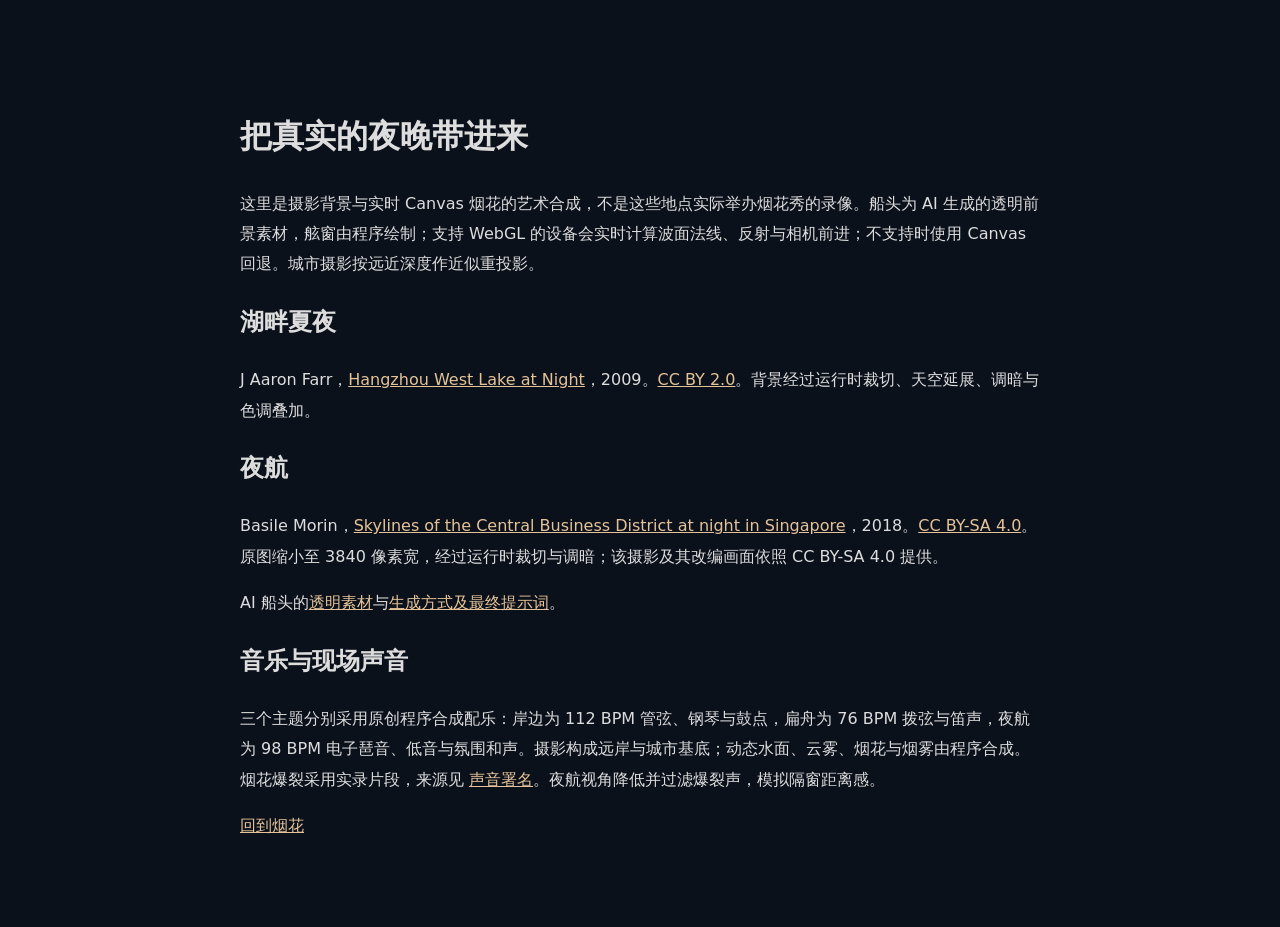
==== credits.html @ 61e3f456 "Publish immersive fireworks experience on GitHub Pages" ====
<!doctype html><html lang="zh-CN"><meta charset="utf-8"><meta name="viewport" content="width=device-width,initial-scale=1"><title>焰场 · 摄影与声音来源</title><style>body{background:#0b111b;color:#ddd;font:16px/1.9 system-ui;max-width:800px;margin:60px auto;padding:25px}a{color:#e5c39a}</style><h1>把真实的夜晚带进来</h1><p>这里是摄影背景与实时 Canvas 烟花的艺术合成，不是这些地点实际举办烟花秀的录像。船头为 AI 生成的透明前景素材，舷窗由程序绘制；支持 WebGL 的设备会实时计算波面法线、反射与相机前进；不支持时使用 Canvas 回退。城市摄影按远近深度作近似重投影。</p><h2>湖畔夏夜</h2><p>J Aaron Farr，<a href="https://commons.wikimedia.org/wiki/File:Hangzhou_West_Lake_at_Night.jpg">Hangzhou West Lake at Night</a>，2009。<a href="https://creativecommons.org/licenses/by/2.0/">CC BY 2.0</a>。背景经过运行时裁切、天空延展、调暗与色调叠加。</p><h2>夜航</h2><p>Basile Morin，<a href="https://commons.wikimedia.org/wiki/File:Skylines_of_the_Central_Business_District_at_night_in_Singapore.jpg">Skylines of the Central Business District at night in Singapore</a>，2018。<a href="https://creativecommons.org/licenses/by-sa/4.0/">CC BY-SA 4.0</a>。原图缩小至 3840 像素宽，经过运行时裁切与调暗；该摄影及其改编画面依照 CC BY-SA 4.0 提供。</p><p>AI 船头的<a href="assets/boat.png">透明素材</a>与<a href="generation-notes.txt">生成方式及最终提示词</a>。</p><h2>音乐与现场声音</h2><p>三个主题分别采用原创程序合成配乐：岸边为 112 BPM 管弦、钢琴与鼓点，扁舟为 76 BPM 拨弦与笛声，夜航为 98 BPM 电子琶音、低音与氛围和声。摄影构成远岸与城市基底；动态水面、云雾、烟花与烟雾由程序合成。烟花爆裂采用实录片段，来源见 <a href="audio-credits.txt">声音署名</a>。夜航视角降低并过滤爆裂声，模拟隔窗距离感。</p><a href="index.html">回到烟花</a></html>
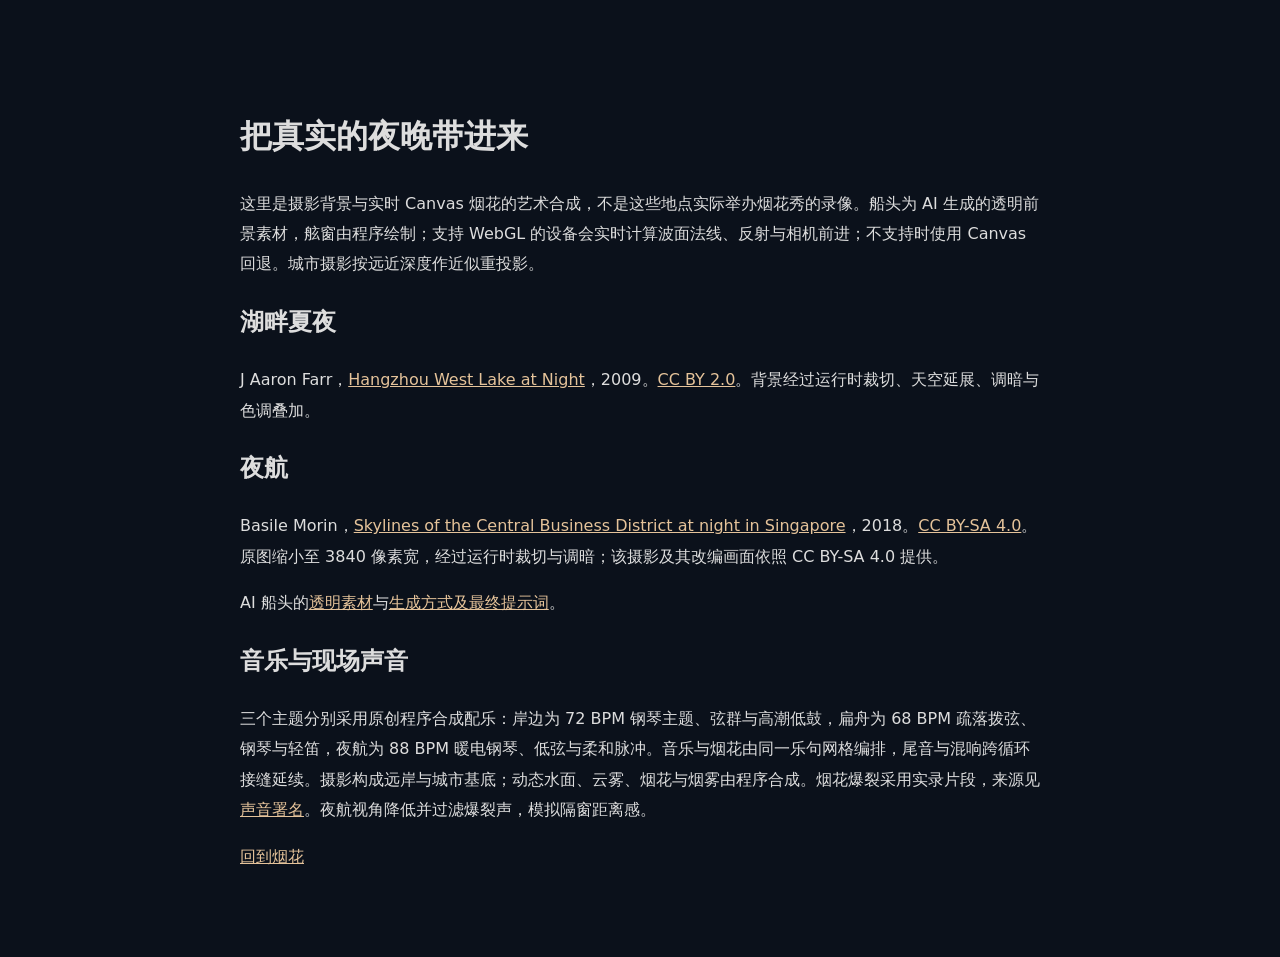
==== commit e0647176: "Match theme scores to fireworks, calibrate audio output and smooth frame pacing" ====
--- a/credits.html
+++ b/credits.html
@@ -1 +1 @@
-<!doctype html><html lang="zh-CN"><meta charset="utf-8"><meta name="viewport" content="width=device-width,initial-scale=1"><title>焰场 · 摄影与声音来源</title><style>body{background:#0b111b;color:#ddd;font:16px/1.9 system-ui;max-width:800px;margin:60px auto;padding:25px}a{color:#e5c39a}</style><h1>把真实的夜晚带进来</h1><p>这里是摄影背景与实时 Canvas 烟花的艺术合成，不是这些地点实际举办烟花秀的录像。船头为 AI 生成的透明前景素材，舷窗由程序绘制；支持 WebGL 的设备会实时计算波面法线、反射与相机前进；不支持时使用 Canvas 回退。城市摄影按远近深度作近似重投影。</p><h2>湖畔夏夜</h2><p>J Aaron Farr，<a href="https://commons.wikimedia.org/wiki/File:Hangzhou_West_Lake_at_Night.jpg">Hangzhou West Lake at Night</a>，2009。<a href="https://creativecommons.org/licenses/by/2.0/">CC BY 2.0</a>。背景经过运行时裁切、天空延展、调暗与色调叠加。</p><h2>夜航</h2><p>Basile Morin，<a href="https://commons.wikimedia.org/wiki/File:Skylines_of_the_Central_Business_District_at_night_in_Singapore.jpg">Skylines of the Central Business District at night in Singapore</a>，2018。<a href="https://creativecommons.org/licenses/by-sa/4.0/">CC BY-SA 4.0</a>。原图缩小至 3840 像素宽，经过运行时裁切与调暗；该摄影及其改编画面依照 CC BY-SA 4.0 提供。</p><p>AI 船头的<a href="assets/boat.png">透明素材</a>与<a href="generation-notes.txt">生成方式及最终提示词</a>。</p><h2>音乐与现场声音</h2><p>三个主题分别采用原创程序合成配乐：岸边为 112 BPM 管弦、钢琴与鼓点，扁舟为 76 BPM 拨弦与笛声，夜航为 98 BPM 电子琶音、低音与氛围和声。摄影构成远岸与城市基底；动态水面、云雾、烟花与烟雾由程序合成。烟花爆裂采用实录片段，来源见 <a href="audio-credits.txt">声音署名</a>。夜航视角降低并过滤爆裂声，模拟隔窗距离感。</p><a href="index.html">回到烟花</a></html>
+<!doctype html><html lang="zh-CN"><meta charset="utf-8"><meta name="viewport" content="width=device-width,initial-scale=1"><title>焰场 · 摄影与声音来源</title><style>body{background:#0b111b;color:#ddd;font:16px/1.9 system-ui;max-width:800px;margin:60px auto;padding:25px}a{color:#e5c39a}</style><h1>把真实的夜晚带进来</h1><p>这里是摄影背景与实时 Canvas 烟花的艺术合成，不是这些地点实际举办烟花秀的录像。船头为 AI 生成的透明前景素材，舷窗由程序绘制；支持 WebGL 的设备会实时计算波面法线、反射与相机前进；不支持时使用 Canvas 回退。城市摄影按远近深度作近似重投影。</p><h2>湖畔夏夜</h2><p>J Aaron Farr，<a href="https://commons.wikimedia.org/wiki/File:Hangzhou_West_Lake_at_Night.jpg">Hangzhou West Lake at Night</a>，2009。<a href="https://creativecommons.org/licenses/by/2.0/">CC BY 2.0</a>。背景经过运行时裁切、天空延展、调暗与色调叠加。</p><h2>夜航</h2><p>Basile Morin，<a href="https://commons.wikimedia.org/wiki/File:Skylines_of_the_Central_Business_District_at_night_in_Singapore.jpg">Skylines of the Central Business District at night in Singapore</a>，2018。<a href="https://creativecommons.org/licenses/by-sa/4.0/">CC BY-SA 4.0</a>。原图缩小至 3840 像素宽，经过运行时裁切与调暗；该摄影及其改编画面依照 CC BY-SA 4.0 提供。</p><p>AI 船头的<a href="assets/boat.png">透明素材</a>与<a href="generation-notes.txt">生成方式及最终提示词</a>。</p><h2>音乐与现场声音</h2><p>三个主题分别采用原创程序合成配乐：岸边为 72 BPM 钢琴主题、弦群与高潮低鼓，扁舟为 68 BPM 疏落拨弦、钢琴与轻笛，夜航为 88 BPM 暖电钢琴、低弦与柔和脉冲。音乐与烟花由同一乐句网格编排，尾音与混响跨循环接缝延续。摄影构成远岸与城市基底；动态水面、云雾、烟花与烟雾由程序合成。烟花爆裂采用实录片段，来源见 <a href="audio-credits.txt">声音署名</a>。夜航视角降低并过滤爆裂声，模拟隔窗距离感。</p><a href="index.html">回到烟花</a></html>
